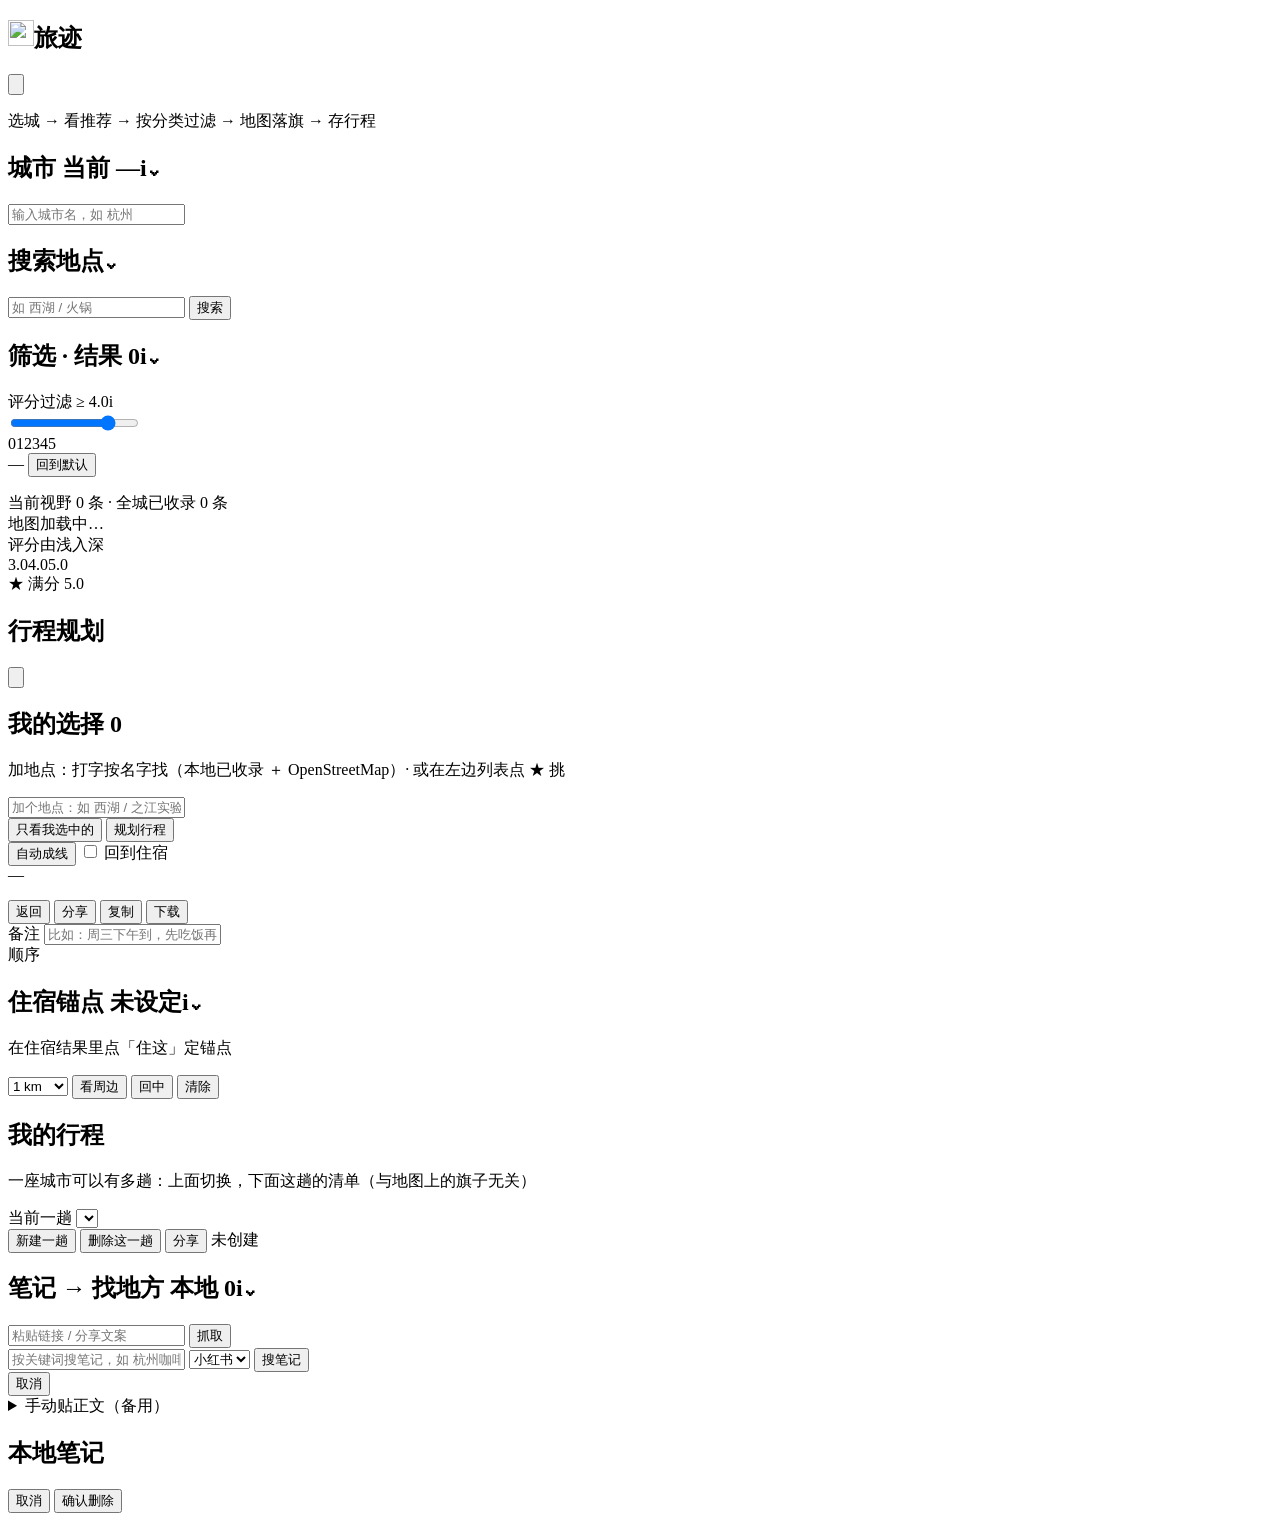
==== web/index.html @ 80eb1b5d "feat(site): carry the trip buddies into the share package The share payload, the plain text and the " ====
<!DOCTYPE html>
<html lang="zh-CN">
<head>
  <meta charset="UTF-8" />
  <meta name="viewport" content="width=device-width, initial-scale=1.0" />
  <title>旅迹</title>
  <link rel="icon" type="image/svg+xml" href="/img/logo.svg" />
  <link rel="apple-touch-icon" href="/img/logo-180.png" />
  <link rel="stylesheet" href="/css/style.css" />
  <link rel="stylesheet" href="/css/site.css" />
</head>
<body class="has-headbar">
  <div id="headbar"></div>
  <div id="app">
    <!-- 左栏：全部（浏览用） -->
    <aside id="sidebar" class="col-left">
      <header class="brand">
        <div class="brand-top">
          <h1><img class="brand-logo" src="/img/logo.svg" alt="" width="26" height="26" /><span class="brand-name">旅迹</span></h1>
          <button id="sidebar-toggle" class="sidebar-toggle ghost" type="button"
                  title="收起左栏" aria-label="收起左栏" aria-expanded="true"><svg class="icon-chev" viewBox="0 0 24 24" aria-hidden="true" focusable="false"><path d="M9 5l7 7-7 7" /></svg></button>
        </div>
        <p class="sub">选城 → 看推荐 → 按分类过滤 → 地图落旗 → 存行程</p>
      </header>

      <section class="card" data-card="city">
        <h2 class="card-bar">城市 <span class="bar-right"><span class="bar-note">当前 <b id="current-city">—</b></span><span class="tip" data-tip="打字即出建议 · ↑↓ 选、回车确认" tabindex="0" aria-label="用法说明">i</span><span class="chev">⌄</span></span></h2>
        <div class="card-body">
          <div id="city-combo" class="combo">
            <input id="city-input" class="combo-input" placeholder="输入城市名，如 杭州" autocomplete="off"
                   role="combobox" aria-expanded="false" aria-controls="city-results" aria-autocomplete="list" />
            <div id="city-results" class="combo-list hidden" role="listbox" aria-label="城市建议"></div>
          </div>
        </div>
      </section>

      <section class="card" data-card="search">
        <h2 class="card-bar">搜索地点<span class="bar-right"><span class="chev">⌄</span></span></h2>
        <div class="card-body">
          <div class="row">
            <input id="poi-input" placeholder="如 西湖 / 火锅" autocomplete="off" />
            <button id="poi-search-btn" class="primary">搜索</button>
          </div>
        </div>
      </section>

      <section class="card" data-card="filter">
        <h2 class="card-bar">筛选 · 结果 <span id="result-count" class="count">0</span><span class="bar-right"><span class="tip" data-tip="默认不选；选中哪个分类就只显示哪个分类，再点一下取消（可多选）" tabindex="0" aria-label="用法说明">i</span><span class="chev">⌄</span></span></h2>
        <div class="card-body">
          <div id="chips" class="chips"></div>
          <div class="sub-head rating-head">评分过滤 <span id="rating-value" class="rating-value">≥ 4.0</span><span class="tip" data-tip="拖动滑块调最低分：0 = 不过滤，5 = 只看 5 分" tabindex="0" aria-label="用法说明">i</span></div>
          <div class="rating-slider">
            <input id="rating-slider" type="range" min="0" max="5" step="0.5" value="4"
                   aria-label="最低评分 0 到 5 分" />
            <div class="rating-scale" aria-hidden="true"><span>0</span><span>1</span><span>2</span><span>3</span><span>4</span><span>5</span></div>
          </div>
          <div class="result-tools">
            <span id="result-summary" class="result-summary">—</span>
            <button id="filter-clear-btn" class="ghost mini-btn" title="清空分类与评分筛选，回到默认（不选分类 · ≥4.0）">回到默认</button>
          </div>
          <ul id="result-list" class="poi-list result-scroll"></ul>
        </div>
      </section>

    </aside>

    <!-- 中栏：地图 -->
    <main id="map-wrap">
      <div id="map"></div>
      <div id="view-count" class="view-count">当前视野 0 条 · 全城已收录 0 条</div>
      <div id="view-hint" class="view-hint hidden"></div>
      <div id="map-status" class="map-status">地图加载中…</div>
      <div id="map-error" class="map-error hidden"></div>
      <aside id="score-legend" class="score-legend hidden">
        <div class="legend-title">评分由浅入深</div>
        <div class="legend-bar"></div>
        <div class="legend-scale"><span>3.0</span><span>4.0</span><span>5.0</span></div>
        <div class="legend-top"><span class="legend-star">★</span> 满分 5.0</div>
      </aside>
      <aside id="infocard" class="infocard hidden"></aside>
    </main>

    <!-- 右栏：行程规划 -->
    <aside id="right-panel" class="col-right">
      <div class="right-head">
        <h2>行程规划</h2>
        <button id="panel-toggle" class="panel-toggle" type="button" title="收起右栏"
                aria-controls="right-body" aria-expanded="true" aria-label="收起右栏"><svg class="icon-chev" viewBox="0 0 24 24" aria-hidden="true" focusable="false"><path d="M9 5l7 7-7 7" /></svg></button>
      </div>
      <div id="right-body" class="right-body">
        <section class="card pin-card">
          <h2>我的选择 <span id="selection-count" class="count">0</span></h2>
          <p class="card-sub">加地点：打字按名字找（本地已收录 ＋ OpenStreetMap）· 或在左边列表点 ★ 挑</p>
          <div id="add-combo" class="combo">
            <input id="add-input" class="combo-input" placeholder="加个地点：如 西湖 / 之江实验室" autocomplete="off"
                   role="combobox" aria-expanded="false" aria-controls="add-results" aria-autocomplete="list" />
            <div id="add-results" class="combo-list hidden" role="listbox" aria-label="地点建议"></div>
          </div>
          <div class="row">
            <button id="only-selected-btn" class="chip toggle" title="只看我选中的">只看我选中的</button>
            <button id="plan-btn" class="primary" title="规划行程">规划行程</button>
          </div>
          <div class="row">
            <button id="auto-plan-btn" class="ghost" title="按距离自动排序并连线">自动成线</button>
            <label class="check"><input type="checkbox" id="auto-return" /> 回到住宿</label>
          </div>
          <!-- 实时耗时（选中点一变就算，不用先点「规划行程」） -->
          <div id="quick-legs" class="quick-legs hidden">
            <span id="ql-summary" class="ql-summary">—</span>
            <span id="ql-modes" class="ql-modes"></span>
          </div>
          <ul id="selection-list" class="poi-list"></ul>
          <div id="itinerary-panel" class="hidden">
            <div class="row itin-toolbar">
              <button id="itinerary-back" class="ghost" title="回到挑点列表">返回</button>
              <button id="itinerary-share" class="primary" title="生成可发给别人的分享包（网页＋文本）">分享</button>
              <button id="itinerary-copy" class="ghost" title="把整条行程复制成文字">复制</button>
              <button id="itinerary-download" class="ghost" title="下载成正按 Markdown 排好的 .md">下载</button>
            </div>
            <div class="trip-note-row">
              <span class="trip-note-label">备注</span>
              <input id="trip-note" class="trip-note-input" type="text" maxlength="200"
                     title="整条行程的备注（回车保存，会写进分享包）" aria-label="行程备注"
                     placeholder="比如：周三下午到，先吃饭再逛" />
            </div>
            <!-- 顺序：默认按地点之间的距离排（最近邻），也可以切回我自己排的顺序 -->
            <div class="order-modes" id="order-modes" role="group" aria-label="点的排序方式">
              <span class="order-modes-label">顺序</span>
              <span id="order-chips" class="order-chips"></span>
            </div>
            <span id="order-note" class="order-note"></span>
            <div class="route-modes" id="route-modes"></div>
            <div id="route-modes-note" class="route-modes-note hidden"></div>
            <div class="route-summary">
              <div id="route-totals" class="route-totals"></div>
              <div id="route-progress" class="route-progress"></div>
            </div>
            <!-- 路线就是这一条清单：每个点自带「从上一站过来多远/多久」（不再另开一张段清单） -->
            <ol id="itinerary-list" class="poi-list itinerary"></ol>
          </div>
        </section>

        <section class="card" data-card="base">
          <h2 class="card-bar">住宿锚点 <span class="bar-right"><span class="bar-note"><b id="base-name">未设定</b></span><span class="tip" data-tip="先定住宿，再看它周边的美食与景点（一次查询 ≤4 次调用，其余走缓存）" tabindex="0" aria-label="用法说明">i</span><span class="chev">⌄</span></span></h2>
          <div class="card-body">
            <div id="base-box" class="base-box">
              <div class="base-sub"><span id="base-sub">在住宿结果里点「住这」定锚点</span></div>
              <ul id="base-list" class="base-list hidden"></ul>
              <div class="row">
                <select id="base-radius" title="周边半径">
                  <option value="500">500 m</option>
                  <option value="1000" selected>1 km</option>
                  <option value="2000">2 km</option>
                  <option value="5000">5 km</option>
                </select>
                <button id="base-around-btn" class="primary" title="看当前锚点周边的美食与景点">看周边</button>
                <button id="base-locate-btn" class="ghost" title="相机回到当前锚点">回中</button>
                <button id="base-clear-btn" class="ghost" title="清空全部锚点">清除</button>
              </div>
            </div>
          </div>
        </section>

        <section class="card trip-card">
          <h2>我的行程</h2>
          <p class="card-sub">一座城市可以有多趟：上面切换，下面这趟的清单（与地图上的旗子无关）</p>
          <div class="row trip-switch-row">
            <label class="trip-switch-label" for="trip-switch">当前一趟</label>
            <select id="trip-switch" class="trip-switch" title="切到另一趟（该城别的行程）"></select>
          </div>
          <div class="row">
            <button id="trip-new-btn" class="ghost">新建一趟</button>
            <button id="trip-delete-btn" class="ghost" title="删除当前这一趟（别的趟不受影响）">删除这一趟</button>
            <button id="trip-share-btn" class="ghost" title="生成可发给别人的分享包（网页＋文本）">分享</button>
            <span id="trip-name" class="trip-name">未创建</span>
            <span id="trip-buddies" class="trip-buddies"></span>
          </div>
          <ul id="trip-list" class="poi-list"></ul>
          <div id="share-result" class="share-result hidden"></div>
        </section>

        <section class="card" id="note-card" data-card="note">
          <h2 class="card-bar">笔记 → 找地方 <span class="bar-right"><span class="bar-note">本地 <b id="note-count">0</b></span><span class="tip" data-tip="粘链接（小红书 / 抖音 / 快手 / B站）或整段分享文案，本机自己抓（用已登录的浏览器 profile）" tabindex="0" aria-label="用法说明">i</span><span class="chev">⌄</span></span></h2>
          <div class="card-body">
            <div class="row">
              <input id="note-link" placeholder="粘贴链接 / 分享文案" autocomplete="off" />
              <button id="note-fetch-btn" class="primary">抓取</button>
            </div>
            <div class="row">
              <input id="note-keyword" placeholder="按关键词搜笔记，如 杭州咖啡" autocomplete="off" />
              <select id="note-platform" title="搜哪个平台">
                <option value="xhs">小红书</option>
                <option value="douyin">抖音</option>
                <option value="kuaishou">快手</option>
              </select>
              <button id="note-search-btn" class="ghost">搜笔记</button>
            </div>
            <div id="note-status" class="note-status"></div>
            <div class="note-live">
              <span id="note-progress" class="note-status"></span>
              <button id="note-cancel-btn" class="ghost mini-btn hidden" title="停掉这次的抓取 / 搜索">取消</button>
            </div>
            <div id="note-candidates" class="hidden"></div>
            <details class="note-manual">
              <summary>手动贴正文（备用）</summary>
              <textarea id="note-share" rows="3" placeholder="粘分享文案 / 正文"></textarea>
              <div class="row">
                <button id="note-parse-btn" class="ghost">识别</button>
                <button id="note-save-btn" class="ghost">预览</button>
                <button id="note-clear-btn" class="ghost">清空</button>
              </div>
              <div id="note-preview" class="note-preview hidden"></div>
            </details>
            <h2 class="sub-head">本地笔记</h2>
            <ul id="note-list" class="poi-list note-list"></ul>
            <div id="note-detail" class="note-detail hidden"></div>
          </div>
        </section>
      </div>
    </aside>
  </div>

  <div id="confirm-modal" class="modal-mask hidden">
    <div class="modal-box" role="dialog" aria-modal="true">
      <p id="confirm-modal-msg" class="modal-msg"></p>
      <div class="modal-actions">
        <button id="confirm-cancel" class="ghost">取消</button>
        <button id="confirm-ok" class="danger">确认删除</button>
      </div>
    </div>
  </div>

  <script src="/js/categories.js"></script>
  <script src="/js/errors.js"></script>
  <script src="/js/citybox.js"></script>
  <script src="/js/placebox.js"></script>
  <script src="/js/rating.js"></script>
  <script src="/js/quickroute.js"></script>
  <script src="/js/api.js"></script>
  <script src="/js/selection.js"></script>
  <script src="/js/score-color.js"></script>
  <script src="/js/geo.js"></script>
  <script src="/js/diffplan.js"></script>
  <script src="/js/sources.js"></script>
  <script src="/js/notes.js"></script>
  <script src="/js/planner.js"></script>
  <script src="/js/map.js"></script>
  <script src="/js/notebox.js"></script>
  <script src="/js/mode-icons.js"></script>
  <script src="/js/ui.js"></script>
  <script src="/js/detail.js"></script>
  <script src="/js/itinerary.js"></script>
  <script src="/js/route.js"></script>
  <script src="/js/site.js"></script>
  <script src="/js/headbar.js"></script>
  <script src="/js/app.js"></script>
</body>
</html>
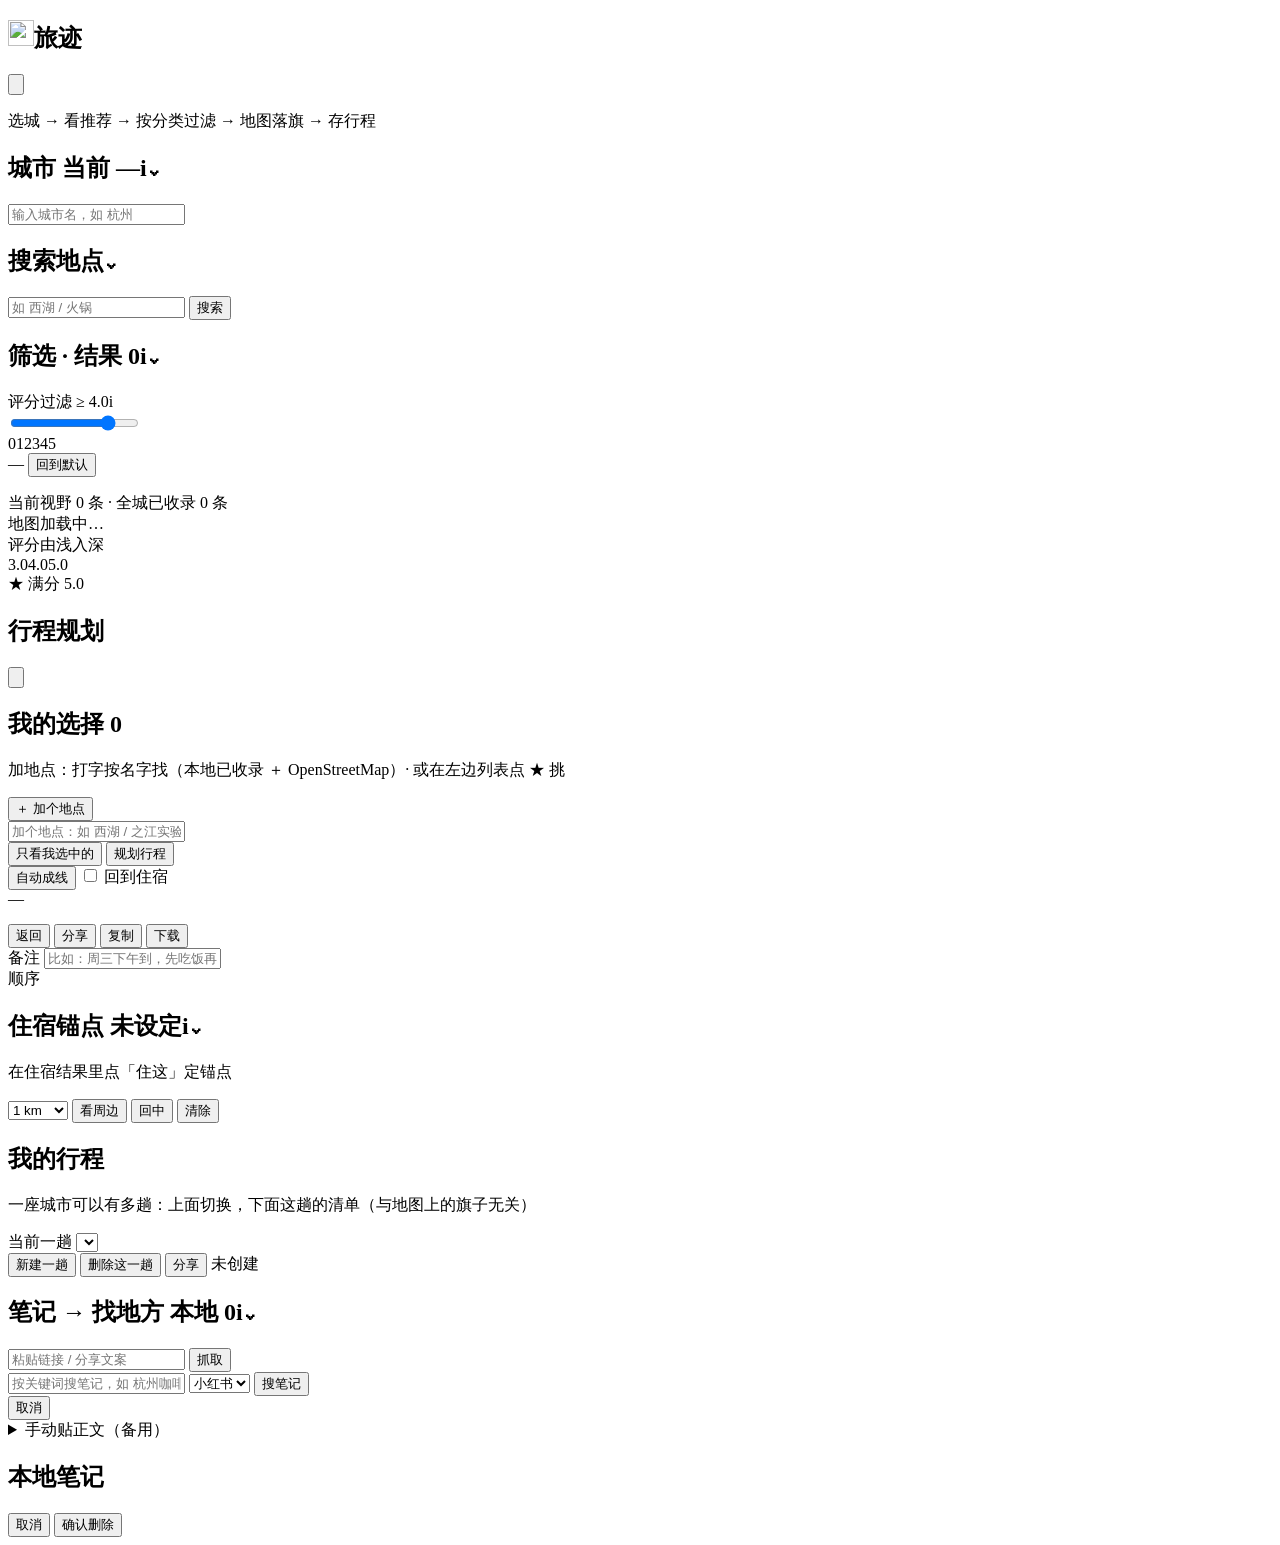
==== commit 9301d422: "feat(planner): collapse the pickers once the picking is done The add-a-place box now folds into a sm" ====
--- a/web/index.html
+++ b/web/index.html
@@ -91,6 +91,8 @@
         <section class="card pin-card">
           <h2>我的选择 <span id="selection-count" class="count">0</span></h2>
           <p class="card-sub">加地点：打字按名字找（本地已收录 ＋ OpenStreetMap）· 或在左边列表点 ★ 挑</p>
+          <!-- 选完就收：手里已经有点了、人也走开了 ⇒ 输入框收成这一行（点开再选） -->
+          <button id="add-toggle" class="add-toggle hidden" type="button" aria-controls="add-combo" aria-expanded="false">＋ 加个地点</button>
           <div id="add-combo" class="combo">
             <input id="add-input" class="combo-input" placeholder="加个地点：如 西湖 / 之江实验室" autocomplete="off"
                    role="combobox" aria-expanded="false" aria-controls="add-results" aria-autocomplete="list" />
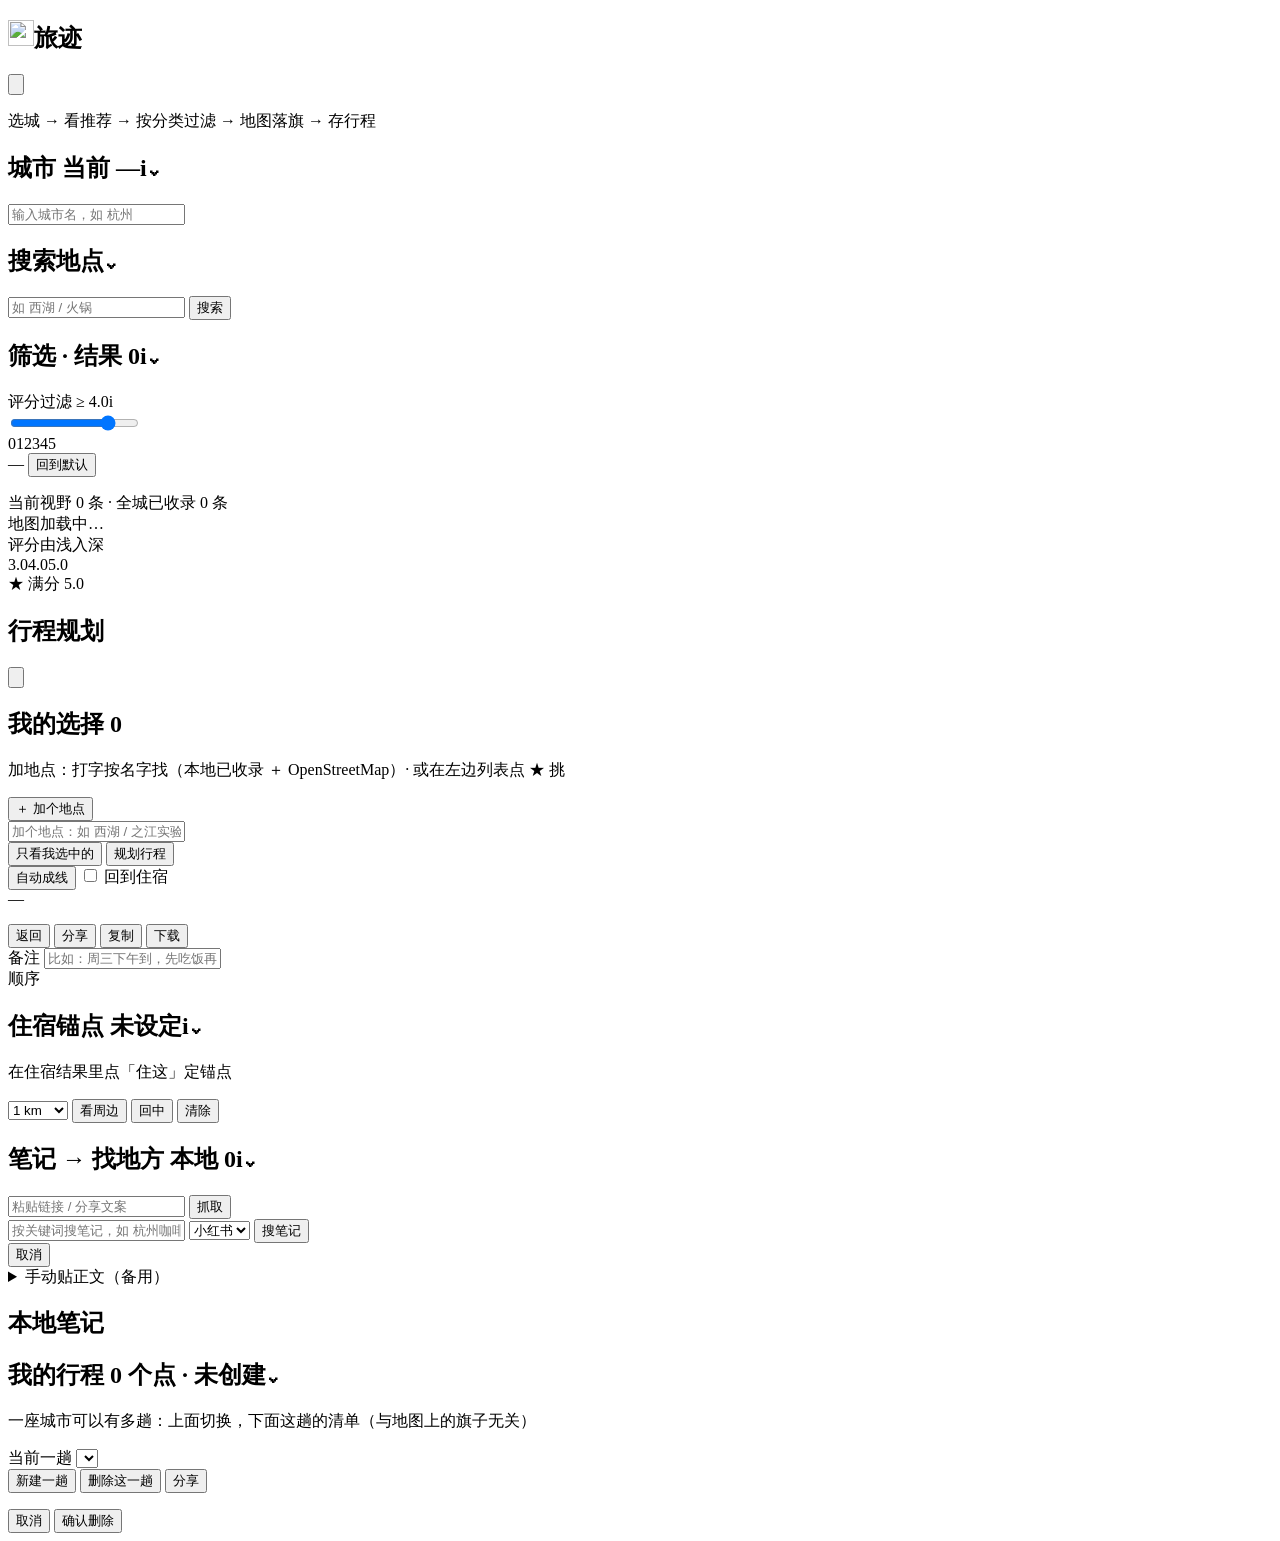
==== commit 76e05384: "feat(planner): decide what shows and what folds by how often it is used The trip card was a permanen" ====
--- a/web/index.html
+++ b/web/index.html
@@ -162,25 +162,6 @@
             </div>
           </div>
         </section>
-
-        <section class="card trip-card">
-          <h2>我的行程</h2>
-          <p class="card-sub">一座城市可以有多趟：上面切换，下面这趟的清单（与地图上的旗子无关）</p>
-          <div class="row trip-switch-row">
-            <label class="trip-switch-label" for="trip-switch">当前一趟</label>
-            <select id="trip-switch" class="trip-switch" title="切到另一趟（该城别的行程）"></select>
-          </div>
-          <div class="row">
-            <button id="trip-new-btn" class="ghost">新建一趟</button>
-            <button id="trip-delete-btn" class="ghost" title="删除当前这一趟（别的趟不受影响）">删除这一趟</button>
-            <button id="trip-share-btn" class="ghost" title="生成可发给别人的分享包（网页＋文本）">分享</button>
-            <span id="trip-name" class="trip-name">未创建</span>
-            <span id="trip-buddies" class="trip-buddies"></span>
-          </div>
-          <ul id="trip-list" class="poi-list"></ul>
-          <div id="share-result" class="share-result hidden"></div>
-        </section>
-
         <section class="card" id="note-card" data-card="note">
           <h2 class="card-bar">笔记 → 找地方 <span class="bar-right"><span class="bar-note">本地 <b id="note-count">0</b></span><span class="tip" data-tip="粘链接（小红书 / 抖音 / 快手 / B站）或整段分享文案，本机自己抓（用已登录的浏览器 profile）" tabindex="0" aria-label="用法说明">i</span><span class="chev">⌄</span></span></h2>
           <div class="card-body">
@@ -218,6 +199,28 @@
             <div id="note-detail" class="note-detail hidden"></div>
           </div>
         </section>
+        <!-- 我的行程：一城多趟的「管理」入口 —— 属于低频（建趟/切趟/分享各一次），
+             默认收起成一行摘要（这一趟 + 几个点）；要动的时候点标题条展开。 -->
+        <section class="card trip-card" data-card="trip">
+          <h2 class="card-bar">我的行程 <span class="bar-right"><span class="bar-note"><b id="trip-count">0</b> 个点 · <b id="trip-name">未创建</b></span><span class="chev">⌄</span></span></h2>
+          <div class="card-body">
+            <p class="card-sub">一座城市可以有多趟：上面切换，下面这趟的清单（与地图上的旗子无关）</p>
+            <div class="row trip-switch-row">
+              <label class="trip-switch-label" for="trip-switch">当前一趟</label>
+              <select id="trip-switch" class="trip-switch" title="切到另一趟（该城别的行程）"></select>
+            </div>
+            <div class="row">
+              <button id="trip-new-btn" class="ghost">新建一趟</button>
+              <button id="trip-delete-btn" class="ghost" title="删除当前这一趟（别的趟不受影响）">删除这一趟</button>
+              <button id="trip-share-btn" class="ghost" title="生成可发给别人的分享包（网页＋文本）">分享</button>
+              <span id="trip-buddies" class="trip-buddies"></span>
+            </div>
+            <ul id="trip-list" class="poi-list"></ul>
+            <div id="share-result" class="share-result hidden"></div>
+          </div>
+        </section>
+
+
       </div>
     </aside>
   </div>
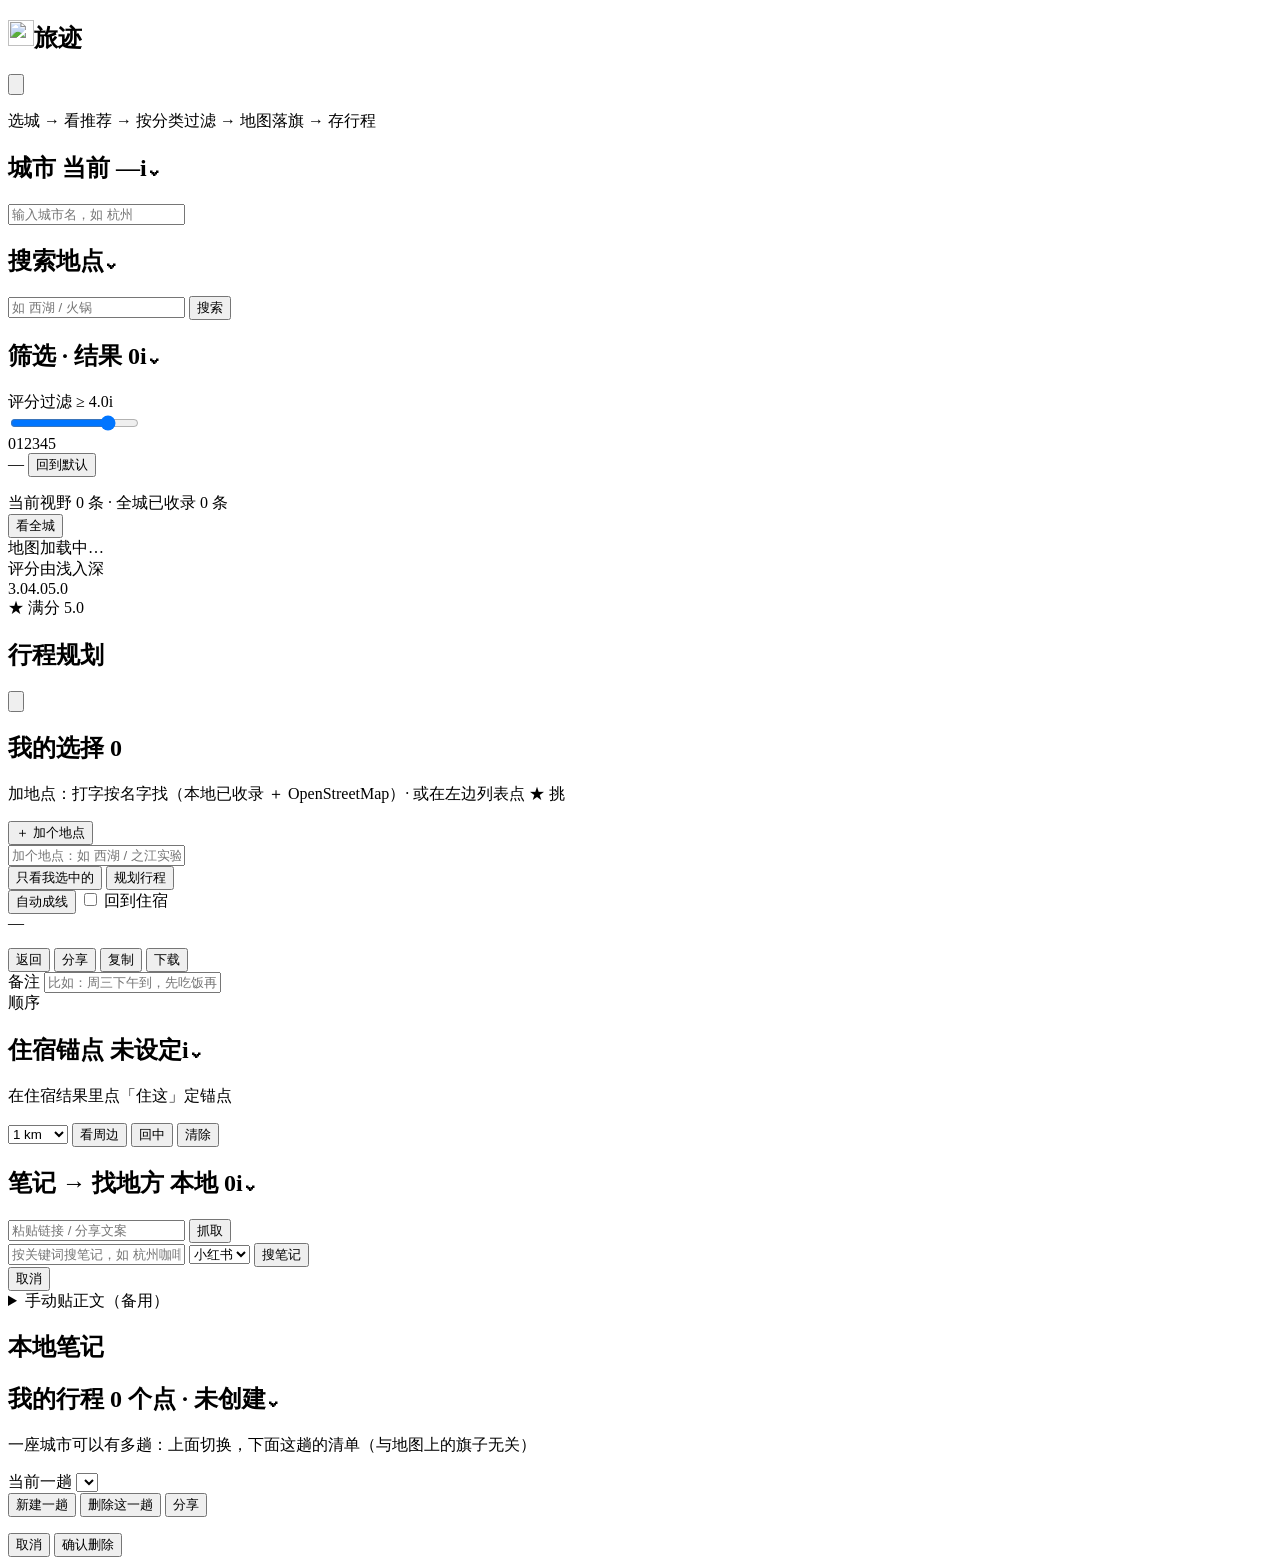
==== commit 1464dd90: "feat(planner): open a city at its core, not the whole outline Landing on the administrative outline " ====
--- a/web/index.html
+++ b/web/index.html
@@ -68,6 +68,8 @@
     <main id="map-wrap">
       <div id="map"></div>
       <div id="view-count" class="view-count">当前视野 0 条 · 全城已收录 0 条</div>
+      <!-- 打开城市先落在核心区（2026-11-24）；想看整城范围就点这个（按需，不默认） -->
+      <button id="city-fit-btn" class="map-btn" type="button" title="把镜头收到整座城市的范围（不落点）">看全城</button>
       <div id="view-hint" class="view-hint hidden"></div>
       <div id="map-status" class="map-status">地图加载中…</div>
       <div id="map-error" class="map-error hidden"></div>
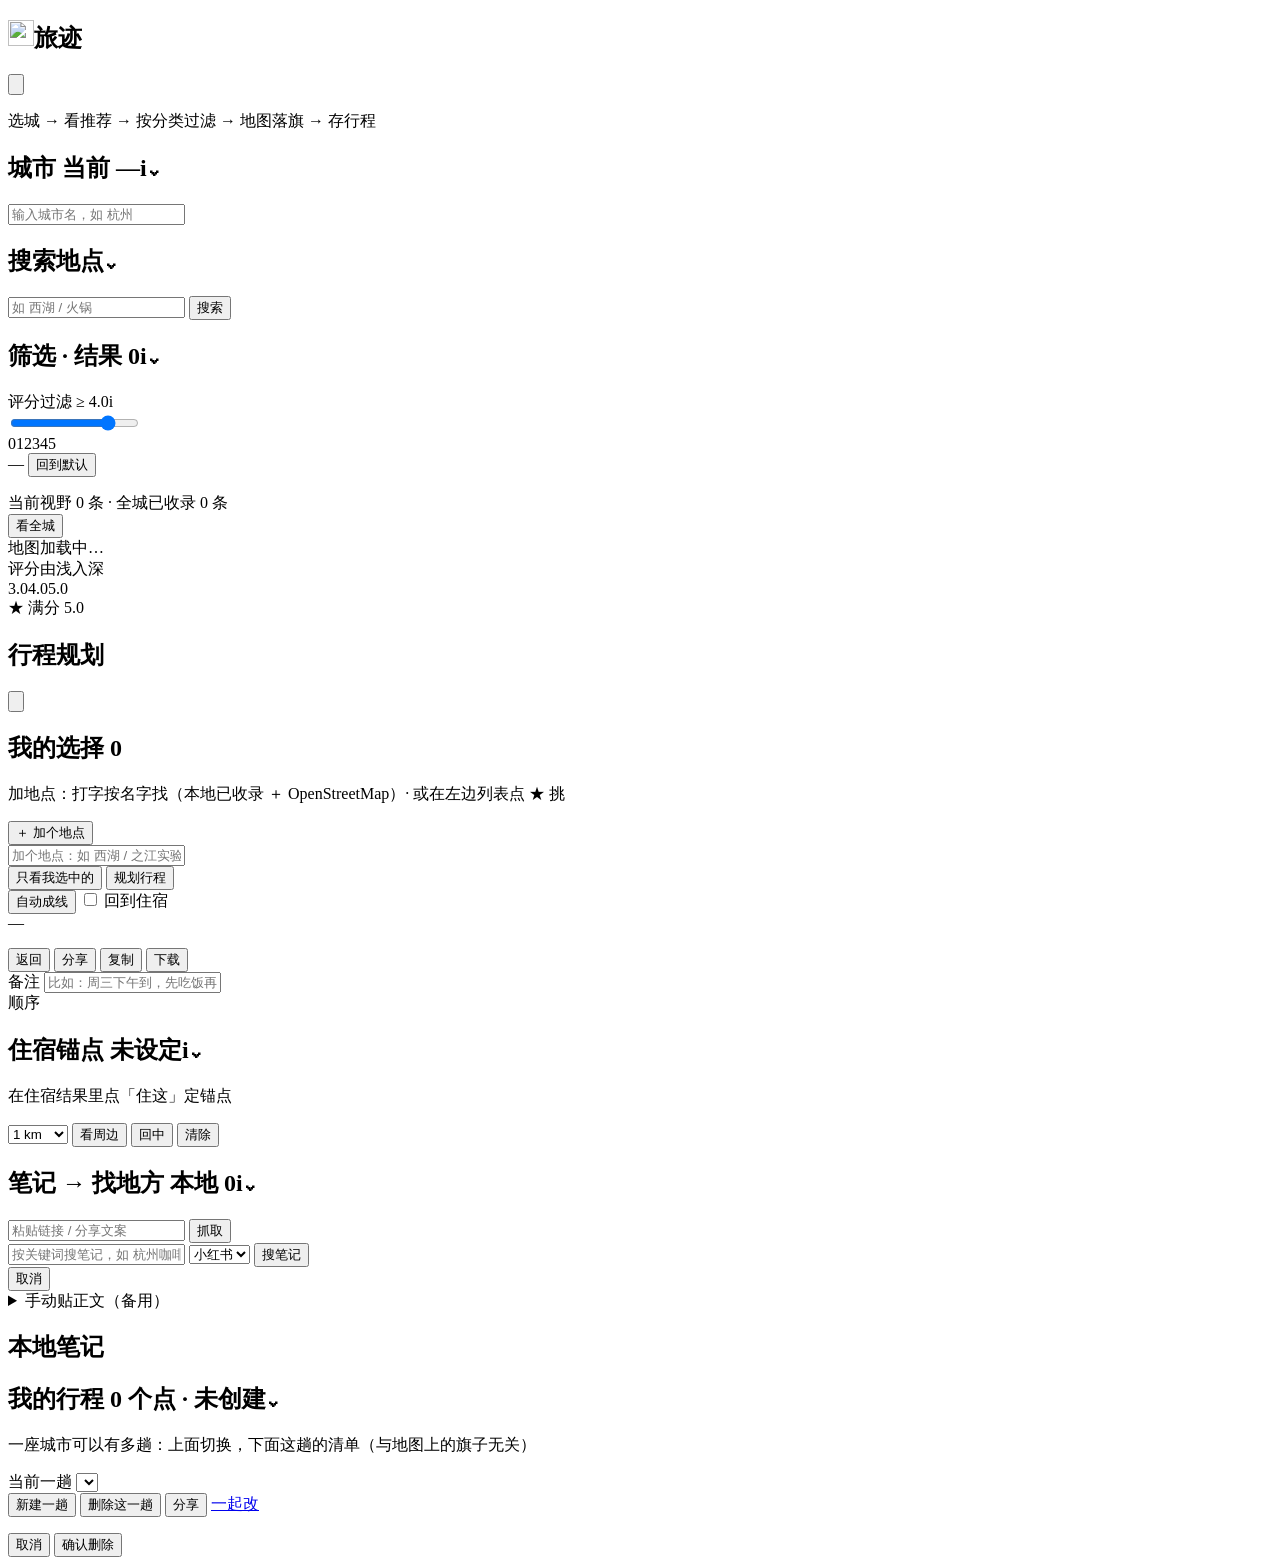
==== commit 2f27ec47: "feat: let the people you travel with edit the trip too Adds members, invite links and comments to a " ====
--- a/web/index.html
+++ b/web/index.html
@@ -215,6 +215,7 @@
               <button id="trip-new-btn" class="ghost">新建一趟</button>
               <button id="trip-delete-btn" class="ghost" title="删除当前这一趟（别的趟不受影响）">删除这一趟</button>
               <button id="trip-share-btn" class="ghost" title="生成可发给别人的分享包（网页＋文本）">分享</button>
+              <a id="trip-collab-btn" class="btn ghost" href="/collab" title="邀请同行的人一起改这趟（他们登录后能加点、调顺序、留言）">一起改</a>
               <span id="trip-buddies" class="trip-buddies"></span>
             </div>
             <ul id="trip-list" class="poi-list"></ul>
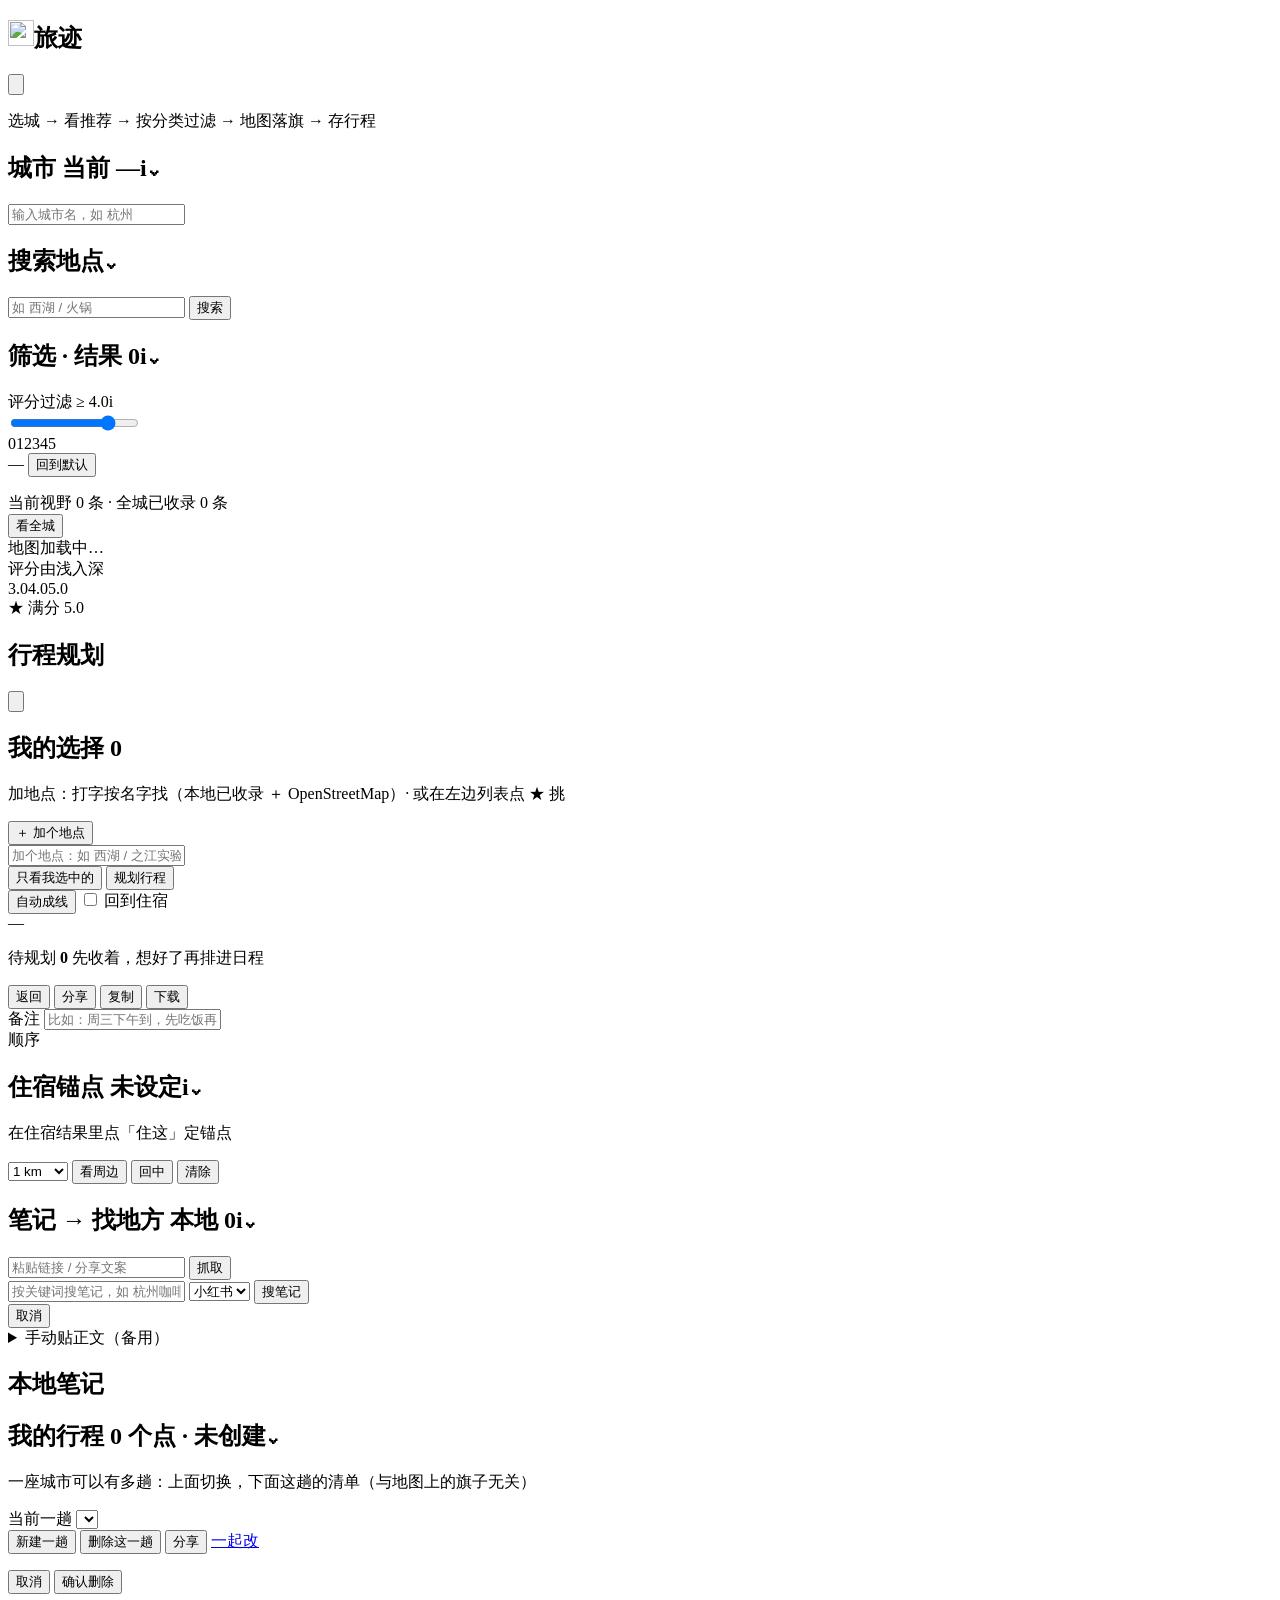
==== commit c2ad9ede: "feat(planner): keep a pool of places you have not scheduled yet Adds a wish state to a point: it sta" ====
--- a/web/index.html
+++ b/web/index.html
@@ -114,6 +114,15 @@
             <span id="ql-modes" class="ql-modes"></span>
           </div>
           <ul id="selection-list" class="poi-list"></ul>
+          <!-- 待规划（2026-11-24，对标圆周旅迹的「待规划地点」）：先收着、还没排进日程的点。
+               它们不参与连线/耗时/分享，只是「想去但还没定哪天」的池子。 -->
+          <div id="wish-box" class="wish-box hidden">
+            <div class="wish-head">
+              <span class="wish-title">待规划 <b id="wish-count">0</b></span>
+              <span class="wish-note">先收着，想好了再排进日程</span>
+            </div>
+            <ul id="wish-list" class="poi-list wish-list"></ul>
+          </div>
           <div id="itinerary-panel" class="hidden">
             <div class="row itin-toolbar">
               <button id="itinerary-back" class="ghost" title="回到挑点列表">返回</button>
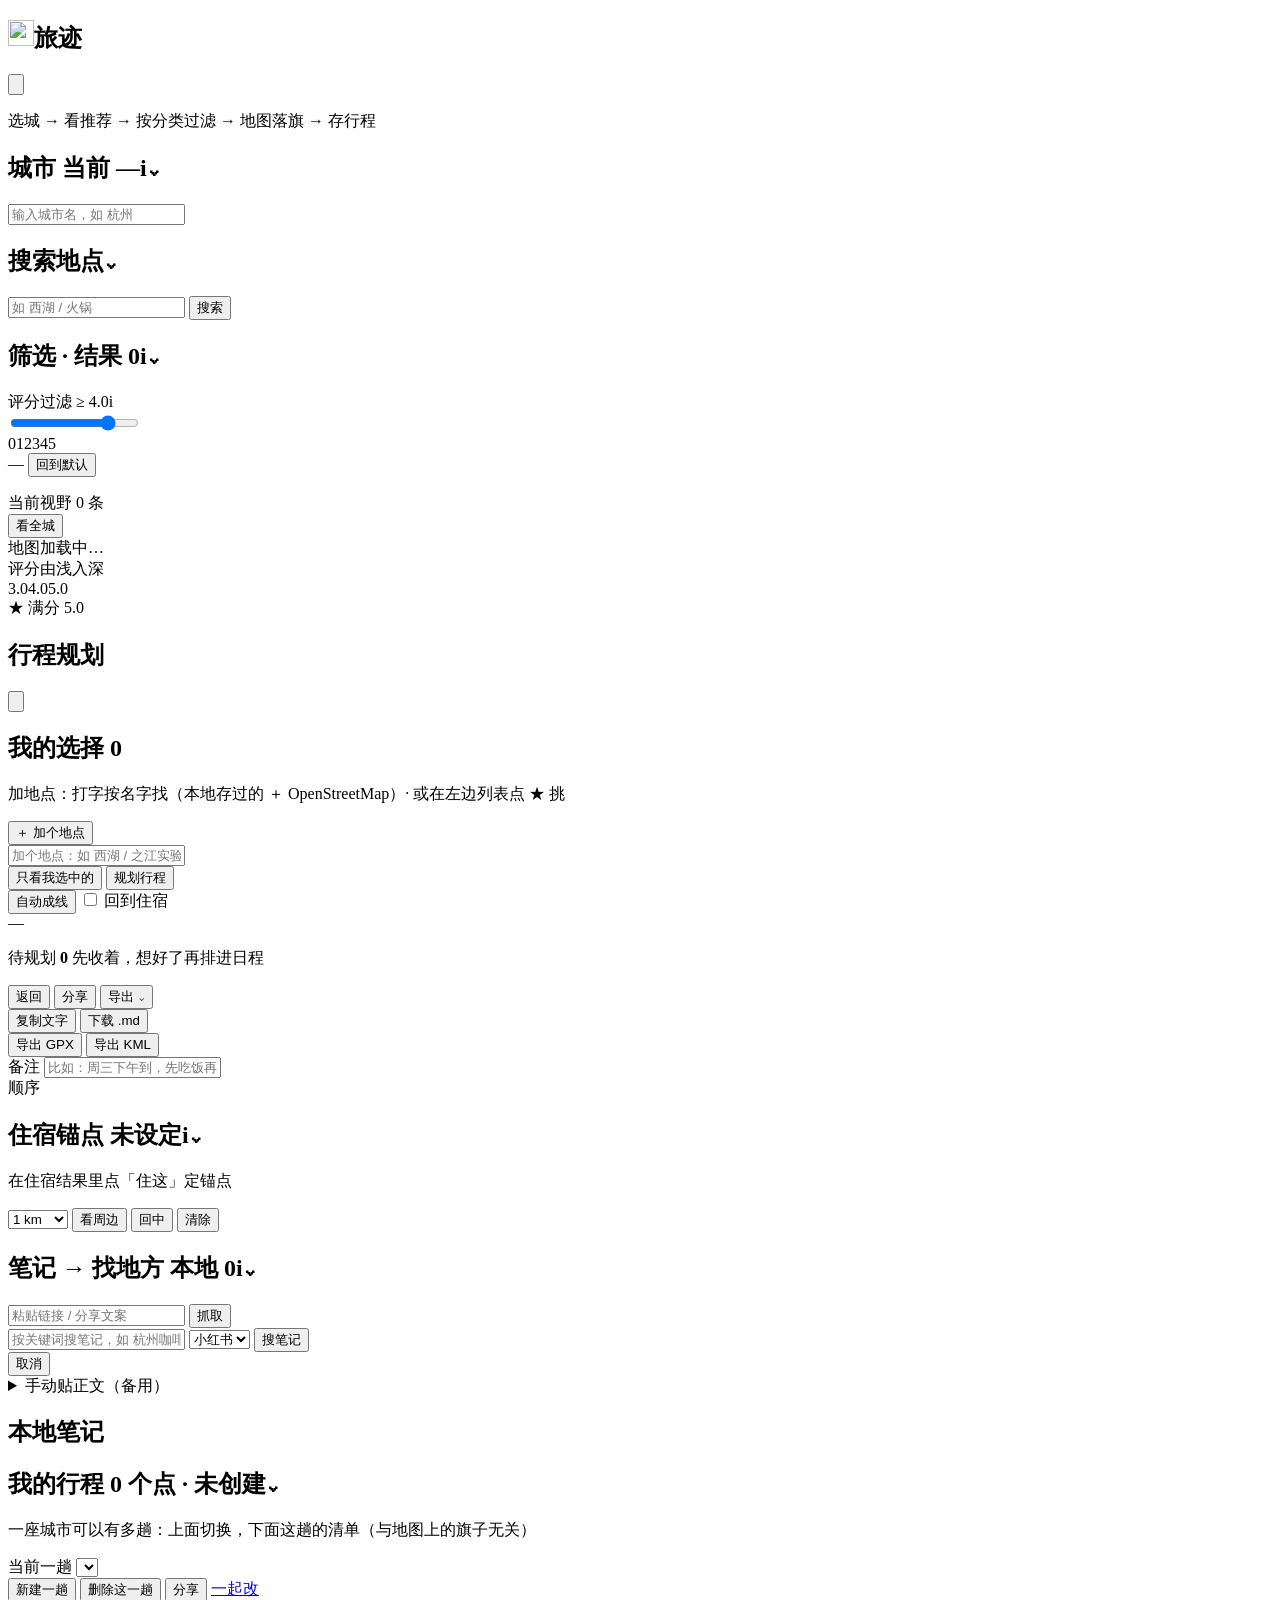
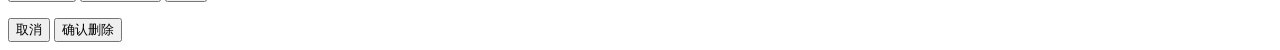
==== commit df482035: "feat(export): export a trip as GPX or KML for navigation apps Apple Maps imports GPX by double click" ====
--- a/web/index.html
+++ b/web/index.html
@@ -67,7 +67,7 @@
     <!-- 中栏：地图 -->
     <main id="map-wrap">
       <div id="map"></div>
-      <div id="view-count" class="view-count">当前视野 0 条 · 全城已收录 0 条</div>
+      <div id="view-count" class="view-count">当前视野 0 条</div>
       <!-- 打开城市先落在核心区（2026-11-24）；想看整城范围就点这个（按需，不默认） -->
       <button id="city-fit-btn" class="map-btn" type="button" title="把镜头收到整座城市的范围（不落点）">看全城</button>
       <div id="view-hint" class="view-hint hidden"></div>
@@ -92,7 +92,7 @@
       <div id="right-body" class="right-body">
         <section class="card pin-card">
           <h2>我的选择 <span id="selection-count" class="count">0</span></h2>
-          <p class="card-sub">加地点：打字按名字找（本地已收录 ＋ OpenStreetMap）· 或在左边列表点 ★ 挑</p>
+          <p class="card-sub">加地点：打字按名字找（本地存过的 ＋ OpenStreetMap）· 或在左边列表点 ★ 挑</p>
           <!-- 选完就收：手里已经有点了、人也走开了 ⇒ 输入框收成这一行（点开再选） -->
           <button id="add-toggle" class="add-toggle hidden" type="button" aria-controls="add-combo" aria-expanded="false">＋ 加个地点</button>
           <div id="add-combo" class="combo">
@@ -127,8 +127,19 @@
             <div class="row itin-toolbar">
               <button id="itinerary-back" class="ghost" title="回到挑点列表">返回</button>
               <button id="itinerary-share" class="primary" title="生成可发给别人的分享包（网页＋文本）">分享</button>
-              <button id="itinerary-copy" class="ghost" title="把整条行程复制成文字">复制</button>
-              <button id="itinerary-download" class="ghost" title="下载成正按 Markdown 排好的 .md">下载</button>
+              <!-- 导出（2026-11-25）：复制 / 下载 .md / GPX / KML 都是低频动作，收进一个菜单，
+                   否则右栏 275px 里 6 个按钮会溢出（实测 KML 被裁掉）。 -->
+              <span class="export-wrap">
+                <button id="itinerary-export" class="ghost" type="button" aria-haspopup="true" aria-expanded="false"
+                        title="导出：复制文字 / 下载 .md / GPX / KML">导出 ⌄</button>
+                <div id="export-menu" class="export-menu hidden" role="menu">
+                  <button id="itinerary-copy" type="button" role="menuitem" title="把整条行程复制成文字">复制文字</button>
+                  <button id="itinerary-download" type="button" role="menuitem" title="下载成按 Markdown 排好的 .md">下载 .md</button>
+                  <div class="sep"></div>
+                  <button id="itinerary-gpx" type="button" role="menuitem" title="导出 GPX（苹果地图 / 两步路 / 六只脚 / Garmin 都能导入）">导出 GPX</button>
+                  <button id="itinerary-kml" type="button" role="menuitem" title="导出 KML（Google Earth / 奥维互动地图）">导出 KML</button>
+                </div>
+              </span>
             </div>
             <div class="trip-note-row">
               <span class="trip-note-label">备注</span>
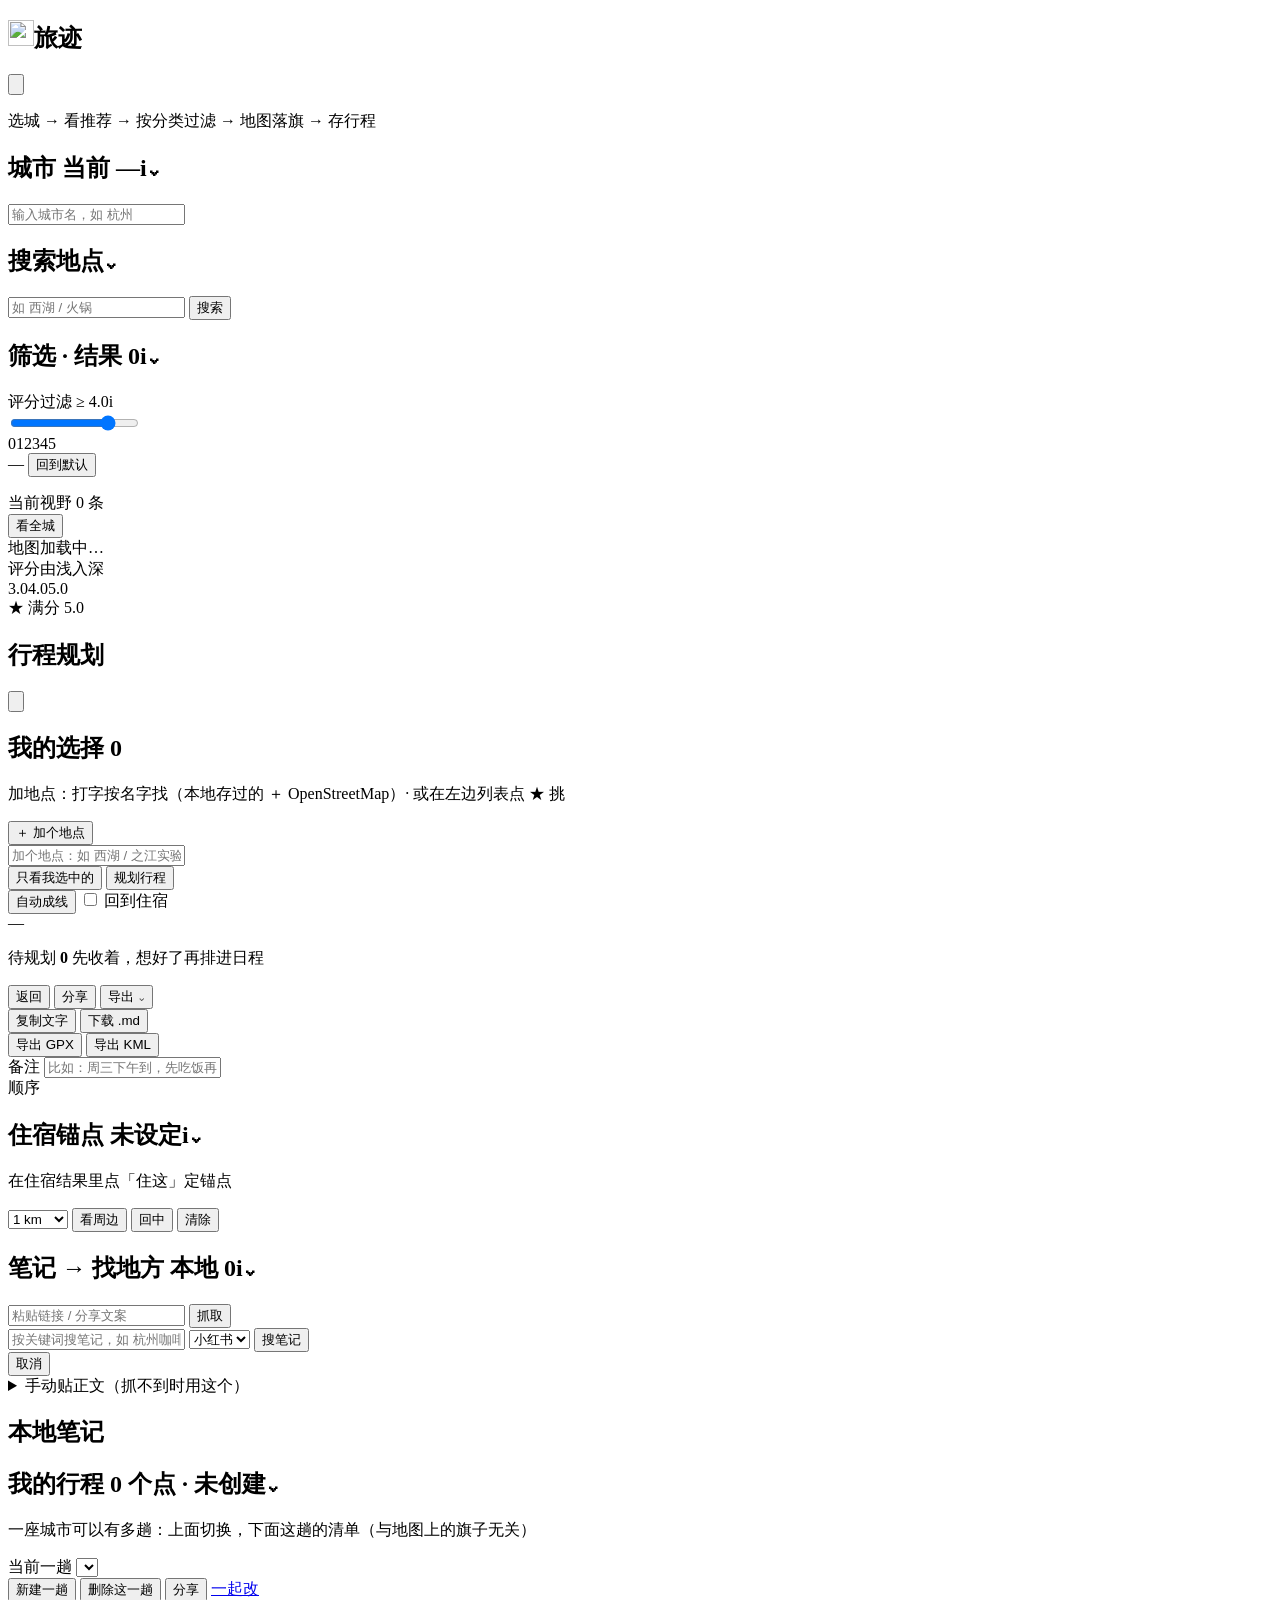
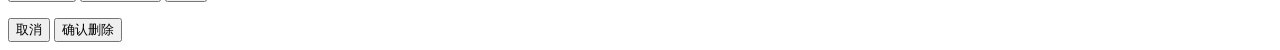
==== commit 9522f03a: "feat(notes): open the paste fallback when fetching is blocked Fetching depends on a logged-in local " ====
--- a/web/index.html
+++ b/web/index.html
@@ -206,8 +206,8 @@
               <button id="note-cancel-btn" class="ghost mini-btn hidden" title="停掉这次的抓取 / 搜索">取消</button>
             </div>
             <div id="note-candidates" class="hidden"></div>
-            <details class="note-manual">
-              <summary>手动贴正文（备用）</summary>
+            <details class="note-manual" id="note-manual">
+              <summary>手动贴正文（抓不到时用这个）</summary>
               <textarea id="note-share" rows="3" placeholder="粘分享文案 / 正文"></textarea>
               <div class="row">
                 <button id="note-parse-btn" class="ghost">识别</button>
